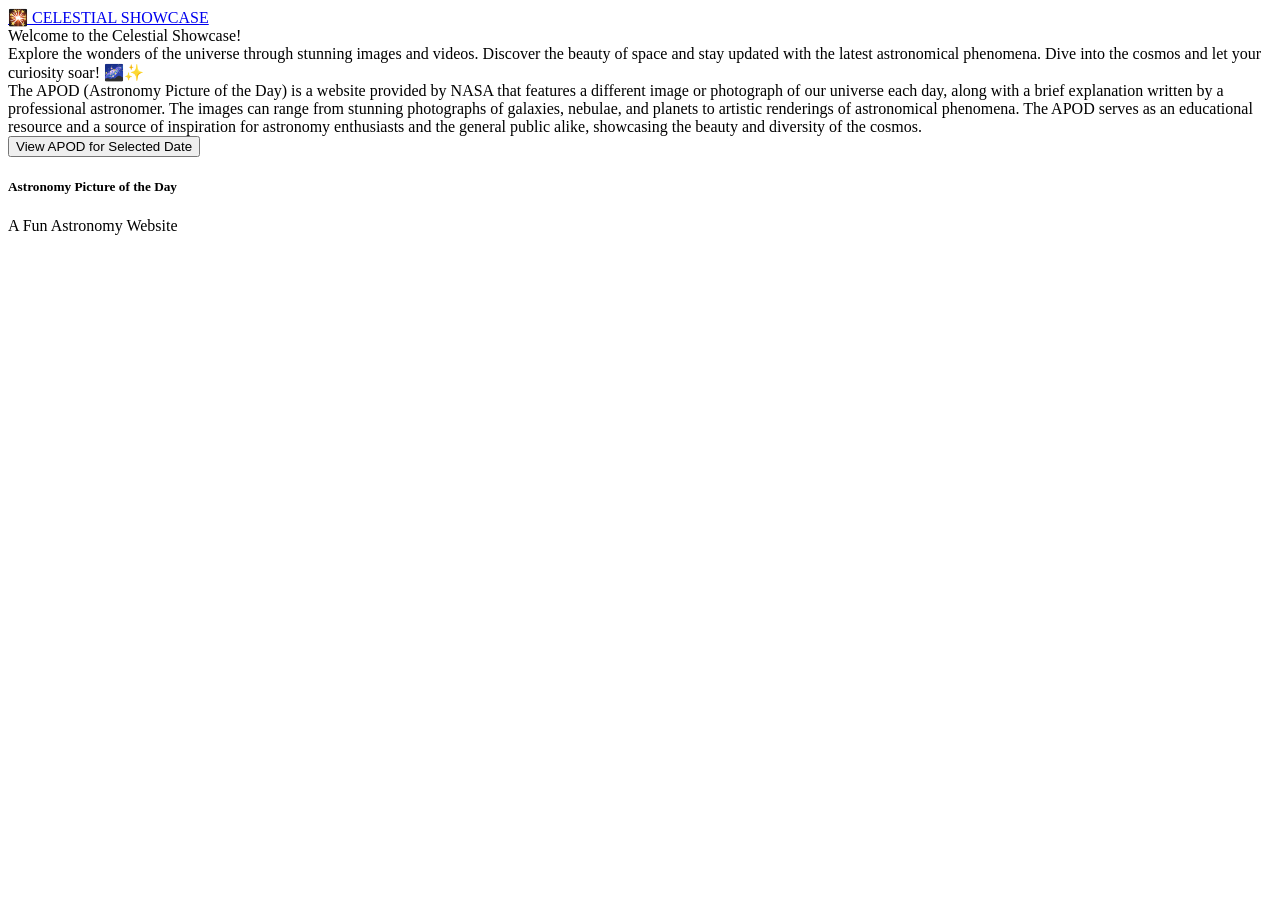
==== CELESTIAL-SHOWCASE/index.html @ ca5c3eba "Add initial HTML structure for Celestial Showcase application" ====
<!DOCTYPE html>
<html lang="en">
<head>
    <meta charset="UTF-8">
    <meta name="viewport" content="width=device-width, initial-scale=1.0">
    <title>Celestial Showcase</title>
    <style>
        #video-background {
            position: fixed;
            top: 0;
            left: 0;
            width: 100%;
            height: 100%;
            object-fit: cover;
            z-index: -1;
        }
    </style>
</head>
<body onload="loadCurrentDateAPOD()">
    <video id="video-background" autoplay muted loop>
        <source src="https://cdn.pixabay.com/vimeo/371443863/space-371443863.mp4?width=1280&hash=9c8e1b2a7c3f5e5b8c9d1a2b3c4d5e6f7g8h9i0j" type="video/mp4">
        Your browser does not support the video tag.
    </video>

    <nav class="navbar navbar-expand-lg navbar-dark">
        <div class="container">
            <a class="navbar-brand p_title" href="#">🎇 CELESTIAL SHOWCASE</a>
        </div>
    </nav>

    <header class="h4 text-light p-2">
        Welcome to the Celestial Showcase!
        <br>Explore the wonders of the universe through stunning images and videos. Discover the beauty of space and stay updated with the latest astronomical phenomena. Dive into the cosmos and let your curiosity soar! 🌌✨
    </header>

    <main class="container my-5">
        <section class="text-center mb-5">

            <article class="glass text-white p-3 mb-4">
                The APOD (Astronomy Picture of the Day) is a website provided by NASA that features a different image or photograph of our universe each day, along with a brief explanation written by a professional astronomer. The images can range from stunning photographs of galaxies, nebulae, and planets to artistic renderings of astronomical phenomena. The APOD serves as an educational resource and a source of inspiration for astronomy enthusiasts and the general public alike, showcasing the beauty and diversity of the cosmos.
            </article>

            <div class="row justify-content-center">
                <div class="col-md-5 mb-2 mb-md-0">
                    <button class="btn btn-dark btn-lg btn-block" onclick="loadSelectedDateAPOD()">
                        View APOD for Selected Date
                    </button>
                </div>
            </div>
        </section>

        <section class="card mx-auto my-auto text-white" style="max-width: 1080px;">
            <h5 class="card-header text-center" id="apodTitle">Astronomy Picture of the Day</h5>
            <div id="apodImage"></div>
            <div class="card-body">
                <p class="text-left mb-2 text-white" id="apodDate"></p>
            </div>
            <h5 id="apodDescription">

            </h5>
        </section>
    </main>

    <footer>
        A Fun Astronomy Website
    </footer>

    <script src="./script.js"></script>
</body>
</html>
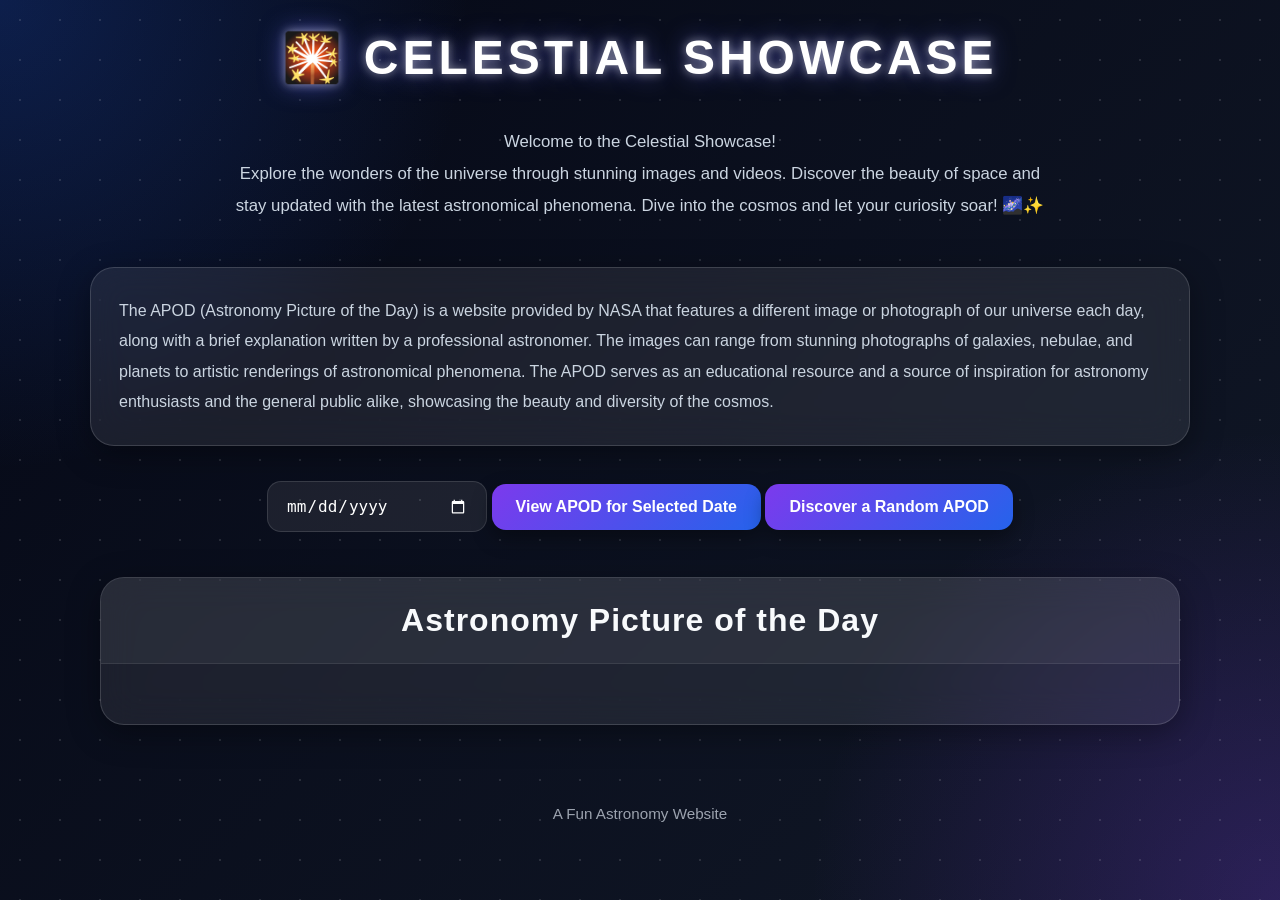
==== commit 5d082520: "Refactor HTML and CSS for Celestial Showcase; enhance layout and styling, add APOD functionality" ====
--- a/CELESTIAL-SHOWCASE/index.html
+++ b/CELESTIAL-SHOWCASE/index.html
@@ -1,52 +1,416 @@
 <!DOCTYPE html>
 <html lang="en">
+
 <head>
     <meta charset="UTF-8">
     <meta name="viewport" content="width=device-width, initial-scale=1.0">
     <title>Celestial Showcase</title>
     <style>
-        #video-background {
+        * {
+            margin: 0;
+            padding: 0;
+            box-sizing: border-box;
+        }
+
+        :root {
+            --bg1: #050816;
+            --bg2: #111827;
+
+            --glass: rgba(255, 255, 255, 0.08);
+            --border: rgba(255, 255, 255, 0.15);
+
+            --text: #f8fafc;
+            --muted: #cbd5e1;
+
+            --accent1: #7c3aed;
+            --accent2: #2563eb;
+        }
+
+        html {
+            scroll-behavior: smooth;
+        }
+
+        body {
+            font-family: Arial, sans-serif;
+            min-height: 100vh;
+            overflow-x: hidden;
+            color: var(--text);
+
+            background:
+                radial-gradient(circle at top left,
+                    rgba(37, 99, 235, 0.25),
+                    transparent 30%),
+
+                radial-gradient(circle at bottom right,
+                    rgba(124, 58, 237, 0.25),
+                    transparent 30%),
+
+                linear-gradient(135deg,
+                    var(--bg1),
+                    var(--bg2));
+        }
+
+        /* STAR BACKGROUND */
+
+        body::before {
+            content: "";
+
             position: fixed;
-            top: 0;
-            left: 0;
+            inset: 0;
+
+            background-image:
+                radial-gradient(white 1px, transparent 1px);
+
+            background-size: 40px 40px;
+
+            opacity: 0.12;
+
+            pointer-events: none;
+
+            z-index: -1;
+        }
+
+        /* MAIN CONTAINER */
+
+        .container {
+            width: min(1100px, 92%);
+            margin: auto;
+        }
+
+        /* NAVBAR */
+
+        nav {
             width: 100%;
-            height: 100%;
+
+            display: flex;
+            justify-content: center;
+            align-items: center;
+
+            padding: 30px 20px;
+        }
+
+        .navbar-brand {
+            width: 100%;
+
+            display: flex;
+            justify-content: center;
+            align-items: center;
+
+            text-align: center;
+            text-decoration: none;
+
+            color: white;
+
+            font-size: clamp(1.8rem, 4vw, 3rem);
+            font-weight: 800;
+
+            letter-spacing: 4px;
+
+            text-shadow:
+                0 0 10px rgba(255, 255, 255, 0.5),
+                0 0 25px rgba(99, 102, 241, 0.6);
+
+            transition: 0.3s ease;
+        }
+
+        .navbar-brand:hover {
+            transform: scale(1.03);
+        }
+
+        /* HEADER */
+
+        header {
+            text-align: center;
+
+            max-width: 850px;
+
+            margin: 10px auto 45px;
+
+            padding: 0 20px;
+
+            line-height: 1.9;
+
+            font-size: 1.05rem;
+
+            color: var(--muted);
+        }
+
+        /* GLASS EFFECT */
+
+        .glass,
+        .card {
+            background: var(--glass);
+
+            backdrop-filter: blur(18px);
+            -webkit-backdrop-filter: blur(18px);
+
+            border: 1px solid var(--border);
+
+            border-radius: 24px;
+
+            box-shadow:
+                0 8px 32px rgba(0, 0, 0, 0.35);
+        }
+
+        /* INFO CARD */
+
+        .glass {
+            padding: 28px;
+
+            margin-bottom: 35px;
+
+            line-height: 1.9;
+
+            color: var(--muted);
+        }
+
+        /* CONTROLS */
+
+        .controls {
+            display: flex;
+
+            justify-content: center;
+            align-items: center;
+
+            flex-wrap: wrap;
+
+            gap: 15px;
+
+            margin-bottom: 45px;
+        }
+
+        .controls input[type="date"] {
+            padding: 14px 18px;
+
+            min-width: 220px;
+
+            border-radius: 14px;
+            border: 1px solid rgba(255, 255, 255, 0.12);
+
+            background: rgba(255, 255, 255, 0.08);
+
+            color: white;
+
+            font-size: 1rem;
+
+            outline: none;
+
+            transition: 0.25s ease;
+        }
+
+        .controls input[type="date"]:focus {
+            border-color: rgba(255, 255, 255, 0.35);
+
+            transform: scale(1.02);
+        }
+
+        .controls input[type="date"]::-webkit-calendar-picker-indicator {
+            filter: invert(1);
+
+            cursor: pointer;
+        }
+
+        .controls button {
+            padding: 14px 24px;
+
+            border: none;
+            border-radius: 14px;
+
+            cursor: pointer;
+
+            color: white;
+
+            font-size: 1rem;
+            font-weight: 600;
+
+            background:
+                linear-gradient(135deg,
+                    var(--accent1),
+                    var(--accent2));
+
+            box-shadow:
+                0 8px 20px rgba(0, 0, 0, 0.35);
+
+            transition: 0.25s ease;
+        }
+
+        .controls button:hover {
+            transform:
+                translateY(-3px) scale(1.03);
+
+            box-shadow:
+                0 12px 30px rgba(0, 0, 0, 0.45);
+        }
+
+        /* APOD CARD */
+
+        .card {
+            overflow: hidden;
+
+            max-width: 1080px;
+
+            margin: auto auto 50px;
+        }
+
+        /* CARD HEADER */
+
+        .card-header {
+            padding: 24px;
+
+            text-align: center;
+
+            font-size: clamp(1.4rem, 3vw, 2rem);
+
+            font-weight: 700;
+
+            letter-spacing: 1px;
+
+            background: rgba(255, 255, 255, 0.05);
+
+            border-bottom:
+                1px solid rgba(255, 255, 255, 0.08);
+        }
+
+        /* IMAGE / VIDEO */
+
+        #apodImage {
+            width: 100%;
+
+            background: black;
+        }
+
+        #apodImage img,
+        #apodImage iframe {
+            width: 100%;
+
+            display: block;
+
+            border: none;
+
+            max-height: 75vh;
+
             object-fit: cover;
-            z-index: -1;
+        }
+
+        /* CONTENT */
+
+        .card-body {
+            padding: 20px 28px 10px;
+        }
+
+        #apodDate {
+            font-size: 0.95rem;
+
+            color: #d1d5db;
+        }
+
+        #apodDescription {
+            padding: 0 28px 30px;
+
+            line-height: 1.9;
+
+            font-size: 1rem;
+
+            color: #e5e7eb;
+        }
+
+        /* FOOTER */
+
+        footer {
+            text-align: center;
+
+            padding: 30px 10px;
+
+            color: #9ca3af;
+
+            font-size: 0.95rem;
+        }
+
+        /* SCROLLBAR */
+
+        ::-webkit-scrollbar {
+            width: 10px;
+        }
+
+        ::-webkit-scrollbar-track {
+            background: #0f172a;
+        }
+
+        ::-webkit-scrollbar-thumb {
+            background:
+                linear-gradient(var(--accent1),
+                    var(--accent2));
+
+            border-radius: 10px;
+        }
+
+        /* MOBILE */
+
+        @media (max-width: 768px) {
+
+            .controls {
+                flex-direction: column;
+            }
+
+            .controls input,
+            .controls button {
+                width: 100%;
+            }
+
+            .glass {
+                padding: 20px;
+            }
+
+            #apodDescription {
+                font-size: 0.95rem;
+            }
+
+            .navbar-brand {
+                font-size: 2rem;
+
+                letter-spacing: 2px;
+            }
         }
     </style>
 </head>
+
 <body onload="loadCurrentDateAPOD()">
-    <video id="video-background" autoplay muted loop>
-        <source src="https://cdn.pixabay.com/vimeo/371443863/space-371443863.mp4?width=1280&hash=9c8e1b2a7c3f5e5b8c9d1a2b3c4d5e6f7g8h9i0j" type="video/mp4">
-        Your browser does not support the video tag.
-    </video>
-
-    <nav class="navbar navbar-expand-lg navbar-dark">
-        <div class="container">
-            <a class="navbar-brand p_title" href="#">🎇 CELESTIAL SHOWCASE</a>
-        </div>
+    <nav>
+        <a class="navbar-brand" href="#">
+            🎇 CELESTIAL SHOWCASE
+        </a>
     </nav>
 
     <header class="h4 text-light p-2">
         Welcome to the Celestial Showcase!
-        <br>Explore the wonders of the universe through stunning images and videos. Discover the beauty of space and stay updated with the latest astronomical phenomena. Dive into the cosmos and let your curiosity soar! 🌌✨
+        <br>Explore the wonders of the universe through stunning images and videos. Discover the beauty of space and
+        stay updated with the latest astronomical phenomena. Dive into the cosmos and let your curiosity soar! 🌌✨
     </header>
 
     <main class="container my-5">
         <section class="text-center mb-5">
 
             <article class="glass text-white p-3 mb-4">
-                The APOD (Astronomy Picture of the Day) is a website provided by NASA that features a different image or photograph of our universe each day, along with a brief explanation written by a professional astronomer. The images can range from stunning photographs of galaxies, nebulae, and planets to artistic renderings of astronomical phenomena. The APOD serves as an educational resource and a source of inspiration for astronomy enthusiasts and the general public alike, showcasing the beauty and diversity of the cosmos.
+                The APOD (Astronomy Picture of the Day) is a website provided by NASA that features a different image or
+                photograph of our universe each day, along with a brief explanation written by a professional
+                astronomer. The images can range from stunning photographs of galaxies, nebulae, and planets to artistic
+                renderings of astronomical phenomena. The APOD serves as an educational resource and a source of
+                inspiration for astronomy enthusiasts and the general public alike, showcasing the beauty and diversity
+                of the cosmos.
             </article>
 
-            <div class="row justify-content-center">
-                <div class="col-md-5 mb-2 mb-md-0">
-                    <button class="btn btn-dark btn-lg btn-block" onclick="loadSelectedDateAPOD()">
-                        View APOD for Selected Date
-                    </button>
+            <div class="controls row justify-content-center">
+                <div>
+                    <div class="col-md-5 mb-2 mb-md-0">
+                        <input type="date" id="apodDatePicker" min="1995-06-16">
+                        <button class="btn btn-dark btn-lg btn-block" onclick="loadSelectedDateAPOD()">
+                            View APOD for Selected Date
+                        </button>
+                        <button class="btn btn-dark btn-lg btn-block" onclick="getRandomDate()">
+                            Discover a Random APOD
+                        </button>
+                    </div>
                 </div>
-            </div>
         </section>
 
         <section class="card mx-auto my-auto text-white" style="max-width: 1080px;">
@@ -64,7 +428,92 @@
     <footer>
         A Fun Astronomy Website
     </footer>
-
-    <script src="./script.js"></script>
+    <script>
+        let apiKey = 'gvc5DTOpmhDadofGckuyvyp7fCNBkELiTfvXnn7J';
+
+        async function fetchAPOD(date) {
+            try {
+                let url = `https://api.nasa.gov/planetary/apod?api_key=${apiKey}`;
+
+                if (date) {
+                    url += `&date=${date}`;
+                } else return error('Date is required');
+
+                let response = await fetch(url);
+                let data = await response.json();
+
+                displayAPOD(data);
+            } catch (error) {
+                console.error('Error fetching APOD:', error);
+                alert('Failed to load APOD. Please try again later.');
+            }
+        }
+
+        function displayAPOD(data) {
+            document.getElementById('apodTitle').textContent = data.title;
+            document.getElementById('apodDate').textContent = `Date: ${data.date}`;
+            document.getElementById('apodDescription').textContent = data.explanation;
+
+            const apodImageContainer = document.getElementById('apodImage');
+            apodImageContainer.innerHTML = '';
+
+            if (data.media_type === 'image') {
+                const img = document.createElement('img');
+                img.src = data.url;
+                img.alt = data.title;
+                img.className = 'card-img-top';
+                apodImageContainer.appendChild(img);
+            } else if (data.media_type === 'video') {
+                const iframe = document.createElement('iframe');
+                iframe.src = data.url;
+                iframe.width = '100%';
+                iframe.height = '500px';
+                iframe.frameBorder = '0';
+                iframe.allowFullscreen = true;
+                apodImageContainer.appendChild(iframe);
+            }
+        }
+
+        function loadCurrentDateAPOD() {
+            const today = new Date();
+            const formattedDate = formatDate(today);
+            fetchAPOD(formattedDate);
+        }
+
+        function loadSelectedDateAPOD() {
+            const dateInput = document.getElementById('apodDatePicker');
+            if (dateInput) {
+                const selectedDate = dateInput.value;
+                if (selectedDate) {
+                    fetchAPOD(selectedDate);
+                } else {
+                    alert('Please select a date first.');
+                }
+            } else {
+                alert('Please click "Select a Date" to choose a date first.');
+            }
+        }
+
+        function formatDate(date) {
+            const year = date.getFullYear();
+            const month = String(date.getMonth() + 1).padStart(2, '0');
+            const day = String(date.getDate()).padStart(2, '0');
+            return `${year}-${month}-${day}`;
+        }
+
+        function getRandomDate() {
+            const startDate = new Date(1995, 5, 16); // APOD started on June 16, 1995
+            const endDate = new Date();
+            const randomTime = startDate.getTime() + Math.random() * (endDate.getTime() - startDate.getTime());
+            const randomDate = new Date(randomTime);
+
+            fetchAPOD(formatDate(randomDate));
+        }
+
+        function error(message) {
+            alert(message);
+        }
+    </script>
 </body>
+
 </html>
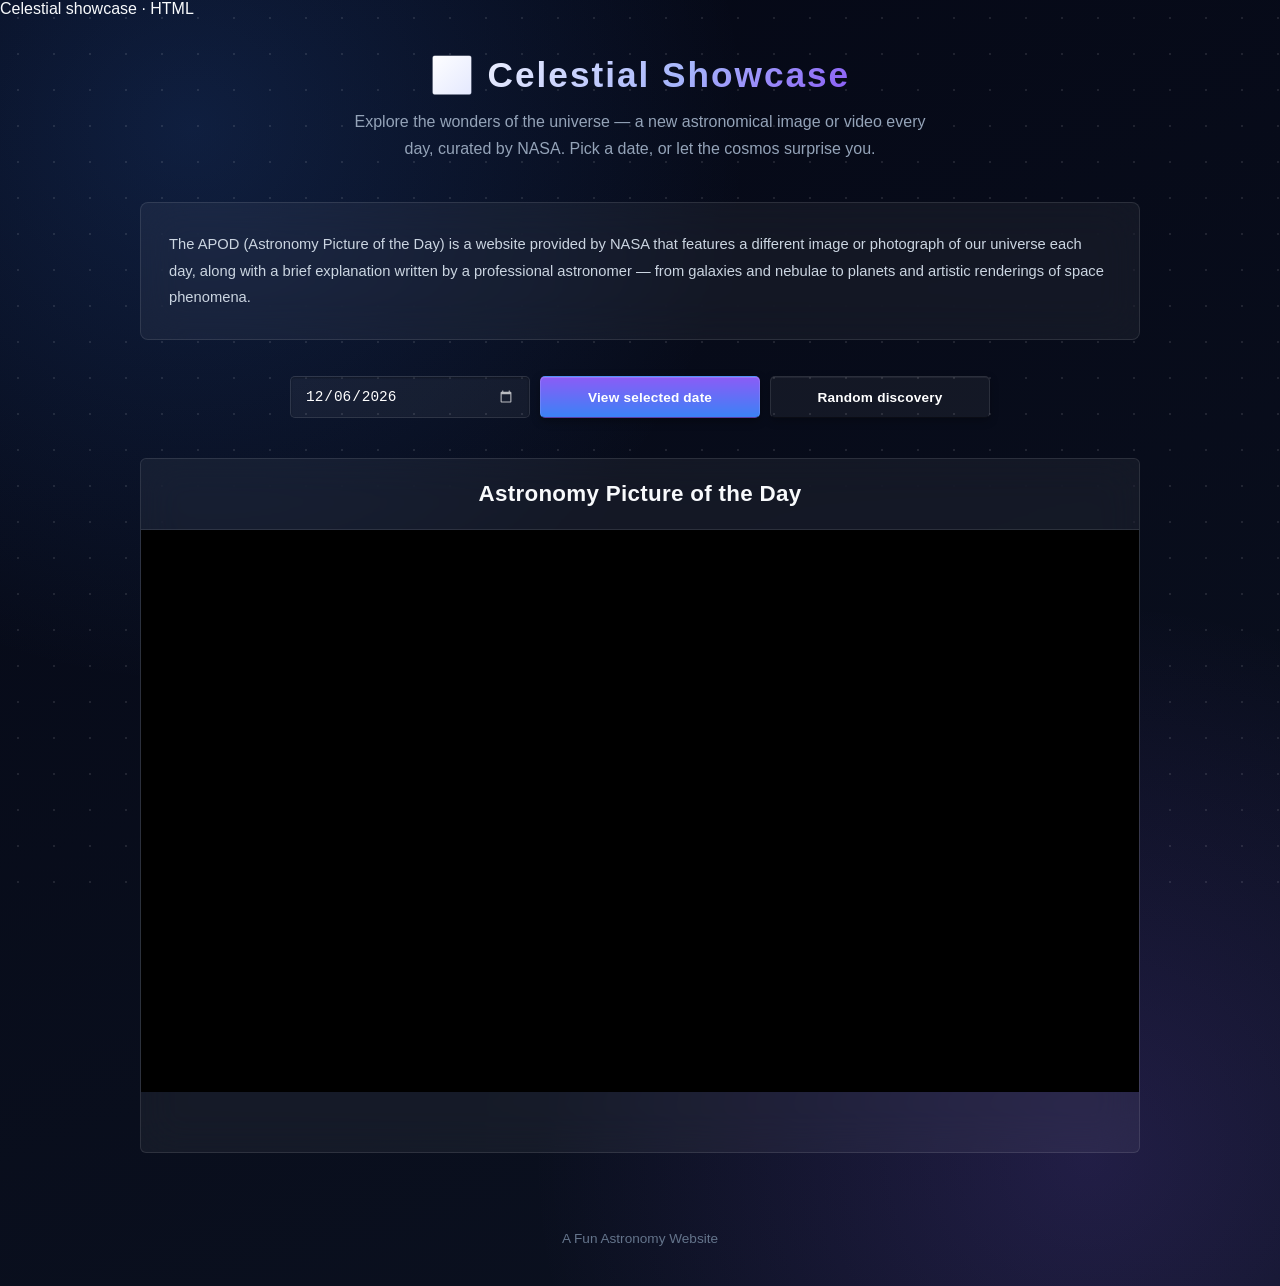
==== commit 0f317f93: "Refactor index.html for layout and style improvements Updated styles and HTML structure for improved" ====
--- a/CELESTIAL-SHOWCASE/index.html
+++ b/CELESTIAL-SHOWCASE/index.html
@@ -1,9 +1,12 @@
+
+
+Celestial showcase · HTML
 <!DOCTYPE html>
 <html lang="en">
-
+ 
 <head>
     <meta charset="UTF-8">
-    <meta name="viewport" content="width=device-width, initial-scale=1.0">
+    <meta name="viewport" content="width=device-width, initial-scale=1.0, viewport-fit=cover">
     <title>Celestial Showcase</title>
     <style>
         * {
@@ -11,509 +14,454 @@
             padding: 0;
             box-sizing: border-box;
         }
-
+ 
         :root {
             --bg1: #050816;
-            --bg2: #111827;
-
-            --glass: rgba(255, 255, 255, 0.08);
-            --border: rgba(255, 255, 255, 0.15);
-
+            --bg2: #0b1120;
+ 
+            --glass: rgba(255, 255, 255, 0.05);
+            --glass-hover: rgba(255, 255, 255, 0.08);
+            --border: rgba(255, 255, 255, 0.10);
+ 
             --text: #f8fafc;
-            --muted: #cbd5e1;
-
-            --accent1: #7c3aed;
-            --accent2: #2563eb;
-        }
-
+            --muted: #94a3b8;
+            --muted2: #cbd5e1;
+ 
+            --accent1: #8b5cf6;
+            --accent2: #3b82f6;
+ 
+            --radius: 6px;
+            --pad: clamp(16px, 4vw, 28px);
+        }
+ 
         html {
             scroll-behavior: smooth;
         }
-
+ 
         body {
-            font-family: Arial, sans-serif;
+            font-family: -apple-system, BlinkMacSystemFont, "Segoe UI", Roboto, Arial, sans-serif;
             min-height: 100vh;
             overflow-x: hidden;
             color: var(--text);
-
+ 
             background:
-                radial-gradient(circle at top left,
-                    rgba(37, 99, 235, 0.25),
-                    transparent 30%),
-
-                radial-gradient(circle at bottom right,
-                    rgba(124, 58, 237, 0.25),
-                    transparent 30%),
-
-                linear-gradient(135deg,
-                    var(--bg1),
-                    var(--bg2));
-        }
-
+                radial-gradient(circle at 15% 10%, rgba(59, 130, 246, 0.18), transparent 35%),
+                radial-gradient(circle at 85% 90%, rgba(139, 92, 246, 0.18), transparent 35%),
+                linear-gradient(160deg, var(--bg1), var(--bg2));
+        }
+ 
         /* STAR BACKGROUND */
-
         body::before {
             content: "";
-
             position: fixed;
             inset: 0;
-
-            background-image:
-                radial-gradient(white 1px, transparent 1px);
-
-            background-size: 40px 40px;
-
-            opacity: 0.12;
-
+            background-image: radial-gradient(white 1px, transparent 1px);
+            background-size: 36px 36px;
+            opacity: 0.10;
             pointer-events: none;
-
             z-index: -1;
-        }
-
-        /* MAIN CONTAINER */
-
+            animation: twinkle 6s ease-in-out infinite alternate;
+        }
+ 
+        @keyframes twinkle {
+            from { opacity: 0.06; }
+            to   { opacity: 0.14; }
+        }
+ 
         .container {
-            width: min(1100px, 92%);
+            width: min(1000px, 92%);
             margin: auto;
         }
-
+ 
         /* NAVBAR */
-
         nav {
             width: 100%;
-
             display: flex;
             justify-content: center;
+            padding: clamp(20px, 5vw, 36px) 16px 8px;
+        }
+ 
+        .navbar-brand {
+            display: inline-flex;
             align-items: center;
-
-            padding: 30px 20px;
-        }
-
-        .navbar-brand {
-            width: 100%;
-
-            display: flex;
-            justify-content: center;
-            align-items: center;
-
-            text-align: center;
+            gap: 10px;
             text-decoration: none;
-
             color: white;
-
-            font-size: clamp(1.8rem, 4vw, 3rem);
-            font-weight: 800;
-
-            letter-spacing: 4px;
-
-            text-shadow:
-                0 0 10px rgba(255, 255, 255, 0.5),
-                0 0 25px rgba(99, 102, 241, 0.6);
-
-            transition: 0.3s ease;
-        }
-
+            font-size: clamp(1.4rem, 4.5vw, 2.2rem);
+            font-weight: 700;
+            letter-spacing: 2px;
+            background: linear-gradient(135deg, #fff, #a5b4fc 60%, var(--accent1));
+            -webkit-background-clip: text;
+            background-clip: text;
+            -webkit-text-fill-color: transparent;
+            transition: transform 0.25s ease;
+        }
+ 
         .navbar-brand:hover {
-            transform: scale(1.03);
-        }
-
+            transform: scale(1.02);
+        }
+ 
         /* HEADER */
-
         header {
             text-align: center;
-
-            max-width: 850px;
-
-            margin: 10px auto 45px;
-
+            max-width: 640px;
+            margin: 4px auto clamp(28px, 5vw, 40px);
             padding: 0 20px;
-
-            line-height: 1.9;
-
-            font-size: 1.05rem;
-
+            line-height: 1.7;
+            font-size: clamp(0.9rem, 2vw, 1rem);
             color: var(--muted);
         }
-
-        /* GLASS EFFECT */
-
+ 
         .glass,
         .card {
             background: var(--glass);
-
-            backdrop-filter: blur(18px);
-            -webkit-backdrop-filter: blur(18px);
-
+            backdrop-filter: blur(20px);
+            -webkit-backdrop-filter: blur(20px);
             border: 1px solid var(--border);
-
-            border-radius: 24px;
-
-            box-shadow:
-                0 8px 32px rgba(0, 0, 0, 0.35);
-        }
-
-        /* INFO CARD */
-
+            border-radius: var(--radius);
+        }
+ 
         .glass {
-            padding: 28px;
-
-            margin-bottom: 35px;
-
-            line-height: 1.9;
-
-            color: var(--muted);
-        }
-
+            padding: var(--pad);
+            margin-bottom: clamp(24px, 5vw, 36px);
+            line-height: 1.8;
+            font-size: 0.92rem;
+            color: var(--muted2);
+            border-radius: 8px;
+        }
+ 
         /* CONTROLS */
-
         .controls {
             display: flex;
-
             justify-content: center;
-            align-items: center;
-
+            align-items: stretch;
             flex-wrap: wrap;
-
-            gap: 15px;
-
-            margin-bottom: 45px;
-        }
-
+            gap: 10px;
+            margin-bottom: clamp(28px, 5vw, 40px);
+        }
+ 
         .controls input[type="date"] {
-            padding: 14px 18px;
-
-            min-width: 220px;
-
-            border-radius: 14px;
-            border: 1px solid rgba(255, 255, 255, 0.12);
-
-            background: rgba(255, 255, 255, 0.08);
-
+            flex: 1 1 200px;
+            max-width: 240px;
+            padding: 11px 14px;
+            border-radius: 5px;
+            border: 1px solid var(--border);
+            background: var(--glass);
+            box-shadow: inset 0 1px 2px rgba(0, 0, 0, 0.3);
             color: white;
-
-            font-size: 1rem;
-
+            font-size: 0.9rem;
             outline: none;
-
-            transition: 0.25s ease;
-        }
-
+            transition: 0.2s ease;
+        }
+ 
         .controls input[type="date"]:focus {
-            border-color: rgba(255, 255, 255, 0.35);
-
-            transform: scale(1.02);
-        }
-
+            border-color: rgba(255, 255, 255, 0.3);
+            background: var(--glass-hover);
+        }
+ 
         .controls input[type="date"]::-webkit-calendar-picker-indicator {
             filter: invert(1);
-
             cursor: pointer;
-        }
-
+            opacity: 0.7;
+        }
+ 
         .controls button {
-            padding: 14px 24px;
-
-            border: none;
-            border-radius: 14px;
-
+            flex: 1 1 180px;
+            max-width: 220px;
+            padding: 11px 18px;
+            border: 1px solid rgba(255, 255, 255, 0.12);
+            border-bottom-color: rgba(0, 0, 0, 0.35);
+            border-radius: 5px;
             cursor: pointer;
-
             color: white;
-
-            font-size: 1rem;
+            font-size: 0.85rem;
             font-weight: 600;
-
-            background:
-                linear-gradient(135deg,
-                    var(--accent1),
-                    var(--accent2));
-
+            letter-spacing: 0.2px;
+            background: linear-gradient(180deg, var(--accent1), var(--accent2));
             box-shadow:
-                0 8px 20px rgba(0, 0, 0, 0.35);
-
-            transition: 0.25s ease;
-        }
-
+                0 1px 0 rgba(255, 255, 255, 0.15) inset,
+                0 3px 8px rgba(0, 0, 0, 0.35);
+            transition: transform 0.15s ease, box-shadow 0.15s ease, filter 0.15s ease;
+        }
+ 
+        .controls button.secondary {
+            background: var(--glass);
+            border: 1px solid var(--border);
+            border-bottom-color: rgba(0, 0, 0, 0.4);
+            box-shadow:
+                0 1px 0 rgba(255, 255, 255, 0.06) inset,
+                0 3px 8px rgba(0, 0, 0, 0.25);
+        }
+ 
         .controls button:hover {
-            transform:
-                translateY(-3px) scale(1.03);
-
+            filter: brightness(1.08);
+        }
+ 
+        .controls button:active {
+            transform: translateY(1px);
             box-shadow:
-                0 12px 30px rgba(0, 0, 0, 0.45);
-        }
-
+                0 1px 0 rgba(255, 255, 255, 0.1) inset,
+                0 1px 3px rgba(0, 0, 0, 0.3);
+        }
+ 
         /* APOD CARD */
-
         .card {
             overflow: hidden;
-
-            max-width: 1080px;
-
-            margin: auto auto 50px;
-        }
-
-        /* CARD HEADER */
-
+            max-width: 1000px;
+            margin: 0 auto clamp(30px, 6vw, 50px);
+        }
+ 
         .card-header {
-            padding: 24px;
-
+            padding: clamp(16px, 3vw, 22px) var(--pad);
             text-align: center;
-
-            font-size: clamp(1.4rem, 3vw, 2rem);
-
-            font-weight: 700;
-
-            letter-spacing: 1px;
-
-            background: rgba(255, 255, 255, 0.05);
-
-            border-bottom:
-                1px solid rgba(255, 255, 255, 0.08);
-        }
-
-        /* IMAGE / VIDEO */
-
+            font-size: clamp(1.05rem, 2.6vw, 1.4rem);
+            font-weight: 600;
+            letter-spacing: 0.3px;
+            border-bottom: 1px solid var(--border);
+        }
+ 
         #apodImage {
             width: 100%;
-
-            background: black;
-        }
-
+            aspect-ratio: 16 / 9;
+            background: #000;
+            display: flex;
+            align-items: center;
+            justify-content: center;
+            position: relative;
+        }
+ 
         #apodImage img,
         #apodImage iframe {
             width: 100%;
-
+            height: 100%;
             display: block;
-
             border: none;
-
-            max-height: 75vh;
-
-            object-fit: cover;
-        }
-
-        /* CONTENT */
-
+            object-fit: contain;
+            background: #000;
+        }
+ 
+        #apodImage.loading::after {
+            content: "";
+            position: absolute;
+            width: 34px;
+            height: 34px;
+            border-radius: 50%;
+            border: 3px solid rgba(255, 255, 255, 0.15);
+            border-top-color: var(--accent2);
+            animation: spin 0.8s linear infinite;
+        }
+ 
+        @keyframes spin {
+            to { transform: rotate(360deg); }
+        }
+ 
         .card-body {
-            padding: 20px 28px 10px;
-        }
-
+            padding: clamp(16px, 3vw, 22px) var(--pad) 0;
+        }
+ 
         #apodDate {
+            font-size: 0.85rem;
+            letter-spacing: 0.3px;
+            color: var(--muted);
+            text-transform: uppercase;
+        }
+ 
+        #apodDescription {
+            padding: 10px var(--pad) clamp(20px, 4vw, 28px);
+            line-height: 1.85;
             font-size: 0.95rem;
-
-            color: #d1d5db;
-        }
-
-        #apodDescription {
-            padding: 0 28px 30px;
-
-            line-height: 1.9;
-
-            font-size: 1rem;
-
-            color: #e5e7eb;
-        }
-
-        /* FOOTER */
-
+            font-weight: 400;
+            color: var(--muted2);
+        }
+ 
         footer {
             text-align: center;
-
-            padding: 30px 10px;
-
-            color: #9ca3af;
-
-            font-size: 0.95rem;
-        }
-
-        /* SCROLLBAR */
-
+            padding: 28px 10px 40px;
+            color: #64748b;
+            font-size: 0.85rem;
+        }
+ 
         ::-webkit-scrollbar {
-            width: 10px;
-        }
-
+            width: 8px;
+        }
+ 
         ::-webkit-scrollbar-track {
-            background: #0f172a;
-        }
-
+            background: #0b1120;
+        }
+ 
         ::-webkit-scrollbar-thumb {
-            background:
-                linear-gradient(var(--accent1),
-                    var(--accent2));
-
+            background: linear-gradient(var(--accent1), var(--accent2));
             border-radius: 10px;
         }
-
+ 
         /* MOBILE */
-
-        @media (max-width: 768px) {
-
+        @media (max-width: 640px) {
             .controls {
                 flex-direction: column;
-            }
-
-            .controls input,
+                align-items: stretch;
+            }
+ 
+            .controls input[type="date"],
             .controls button {
+                max-width: 100%;
                 width: 100%;
-            }
-
+                padding-top: 9px;
+                padding-bottom: 9px;
+                font-size: 0.82rem;
+            }
+ 
             .glass {
-                padding: 20px;
-            }
-
-            #apodDescription {
-                font-size: 0.95rem;
-            }
-
+                font-size: 0.88rem;
+            }
+ 
+            #apodImage {
+                aspect-ratio: 4 / 3;
+            }
+ 
             .navbar-brand {
-                font-size: 2rem;
-
-                letter-spacing: 2px;
+                letter-spacing: 1px;
+            }
+        }
+ 
+        @media (max-width: 400px) {
+            .container {
+                width: 94%;
             }
         }
     </style>
 </head>
-
+ 
 <body onload="loadCurrentDateAPOD()">
     <nav>
         <a class="navbar-brand" href="#">
-            🎇 CELESTIAL SHOWCASE
+            🎇 Celestial Showcase
         </a>
     </nav>
-
-    <header class="h4 text-light p-2">
-        Welcome to the Celestial Showcase!
-        <br>Explore the wonders of the universe through stunning images and videos. Discover the beauty of space and
-        stay updated with the latest astronomical phenomena. Dive into the cosmos and let your curiosity soar! 🌌✨
+ 
+    <header>
+        Explore the wonders of the universe — a new astronomical image or video
+        every day, curated by NASA. Pick a date, or let the cosmos surprise you.
     </header>
-
-    <main class="container my-5">
-        <section class="text-center mb-5">
-
-            <article class="glass text-white p-3 mb-4">
-                The APOD (Astronomy Picture of the Day) is a website provided by NASA that features a different image or
-                photograph of our universe each day, along with a brief explanation written by a professional
-                astronomer. The images can range from stunning photographs of galaxies, nebulae, and planets to artistic
-                renderings of astronomical phenomena. The APOD serves as an educational resource and a source of
-                inspiration for astronomy enthusiasts and the general public alike, showcasing the beauty and diversity
-                of the cosmos.
+ 
+    <main class="container">
+        <section>
+            <article class="glass">
+                The APOD (Astronomy Picture of the Day) is a website provided by NASA that features a
+                different image or photograph of our universe each day, along with a brief explanation
+                written by a professional astronomer — from galaxies and nebulae to planets and artistic
+                renderings of space phenomena.
             </article>
-
-            <div class="controls row justify-content-center">
-                <div>
-                    <div class="col-md-5 mb-2 mb-md-0">
-                        <input type="date" id="apodDatePicker" min="1995-06-16">
-                        <button class="btn btn-dark btn-lg btn-block" onclick="loadSelectedDateAPOD()">
-                            View APOD for Selected Date
-                        </button>
-                        <button class="btn btn-dark btn-lg btn-block" onclick="getRandomDate()">
-                            Discover a Random APOD
-                        </button>
-                    </div>
-                </div>
+ 
+            <div class="controls">
+                <input type="date" id="apodDatePicker" min="1995-06-16">
+                <button onclick="loadSelectedDateAPOD()">View selected date</button>
+                <button class="secondary" onclick="getRandomDate()">Random discovery</button>
+            </div>
         </section>
-
-        <section class="card mx-auto my-auto text-white" style="max-width: 1080px;">
-            <h5 class="card-header text-center" id="apodTitle">Astronomy Picture of the Day</h5>
-            <div id="apodImage"></div>
+ 
+        <section class="card">
+            <h5 class="card-header" id="apodTitle">Astronomy Picture of the Day</h5>
+            <div id="apodImage" class="loading"></div>
             <div class="card-body">
-                <p class="text-left mb-2 text-white" id="apodDate"></p>
+                <p id="apodDate"></p>
             </div>
-            <h5 id="apodDescription">
-
-            </h5>
+            <p id="apodDescription"></p>
         </section>
     </main>
-
+ 
     <footer>
         A Fun Astronomy Website
     </footer>
+ 
     <script>
         let apiKey = 'gvc5DTOpmhDadofGckuyvyp7fCNBkELiTfvXnn7J';
-
+ 
         async function fetchAPOD(date) {
+            const imageContainer = document.getElementById('apodImage');
+            imageContainer.classList.add('loading');
+            imageContainer.innerHTML = '';
+ 
             try {
                 let url = `https://api.nasa.gov/planetary/apod?api_key=${apiKey}`;
-
+ 
                 if (date) {
                     url += `&date=${date}`;
-                } else return error('Date is required');
-
+                } else {
+                    alert('Date is required');
+                    return;
+                }
+ 
                 let response = await fetch(url);
                 let data = await response.json();
-
+ 
                 displayAPOD(data);
-            } catch (error) {
-                console.error('Error fetching APOD:', error);
+            } catch (err) {
+                console.error('Error fetching APOD:', err);
                 alert('Failed to load APOD. Please try again later.');
-            }
-        }
-
+            } finally {
+                imageContainer.classList.remove('loading');
+            }
+        }
+ 
         function displayAPOD(data) {
-            document.getElementById('apodTitle').textContent = data.title;
+            document.getElementById('apodTitle').textContent = data.title || 'Astronomy Picture of the Day';
             document.getElementById('apodDate').textContent = `Date: ${data.date}`;
-            document.getElementById('apodDescription').textContent = data.explanation;
-
+            document.getElementById('apodDescription').textContent = data.explanation || '';
+ 
             const apodImageContainer = document.getElementById('apodImage');
             apodImageContainer.innerHTML = '';
-
+ 
             if (data.media_type === 'image') {
                 const img = document.createElement('img');
-                img.src = data.url;
-                img.alt = data.title;
-                img.className = 'card-img-top';
+                img.src = data.hdurl || data.url;
+                img.alt = data.title || 'APOD image';
                 apodImageContainer.appendChild(img);
             } else if (data.media_type === 'video') {
                 const iframe = document.createElement('iframe');
                 iframe.src = data.url;
-                iframe.width = '100%';
-                iframe.height = '500px';
-                iframe.frameBorder = '0';
                 iframe.allowFullscreen = true;
                 apodImageContainer.appendChild(iframe);
             }
         }
-
+ 
         function loadCurrentDateAPOD() {
             const today = new Date();
             const formattedDate = formatDate(today);
+            document.getElementById('apodDatePicker').value = formattedDate;
             fetchAPOD(formattedDate);
         }
-
+ 
         function loadSelectedDateAPOD() {
             const dateInput = document.getElementById('apodDatePicker');
-            if (dateInput) {
-                const selectedDate = dateInput.value;
-                if (selectedDate) {
-                    fetchAPOD(selectedDate);
-                } else {
-                    alert('Please select a date first.');
-                }
+            const selectedDate = dateInput ? dateInput.value : '';
+            if (selectedDate) {
+                fetchAPOD(selectedDate);
             } else {
-                alert('Please click "Select a Date" to choose a date first.');
-            }
-        }
-
+                alert('Please select a date first.');
+            }
+        }
+ 
         function formatDate(date) {
             const year = date.getFullYear();
             const month = String(date.getMonth() + 1).padStart(2, '0');
             const day = String(date.getDate()).padStart(2, '0');
             return `${year}-${month}-${day}`;
         }
-
+ 
         function getRandomDate() {
             const startDate = new Date(1995, 5, 16); // APOD started on June 16, 1995
             const endDate = new Date();
             const randomTime = startDate.getTime() + Math.random() * (endDate.getTime() - startDate.getTime());
             const randomDate = new Date(randomTime);
-
-            fetchAPOD(formatDate(randomDate));
-        }
-
-        function error(message) {
-            alert(message);
+            const formatted = formatDate(randomDate);
+ 
+            // sync the date picker to the random date
+            document.getElementById('apodDatePicker').value = formatted;
+ 
+            fetchAPOD(formatted);
         }
     </script>
 </body>
-
-</html>+ 
+</html>
+ 
